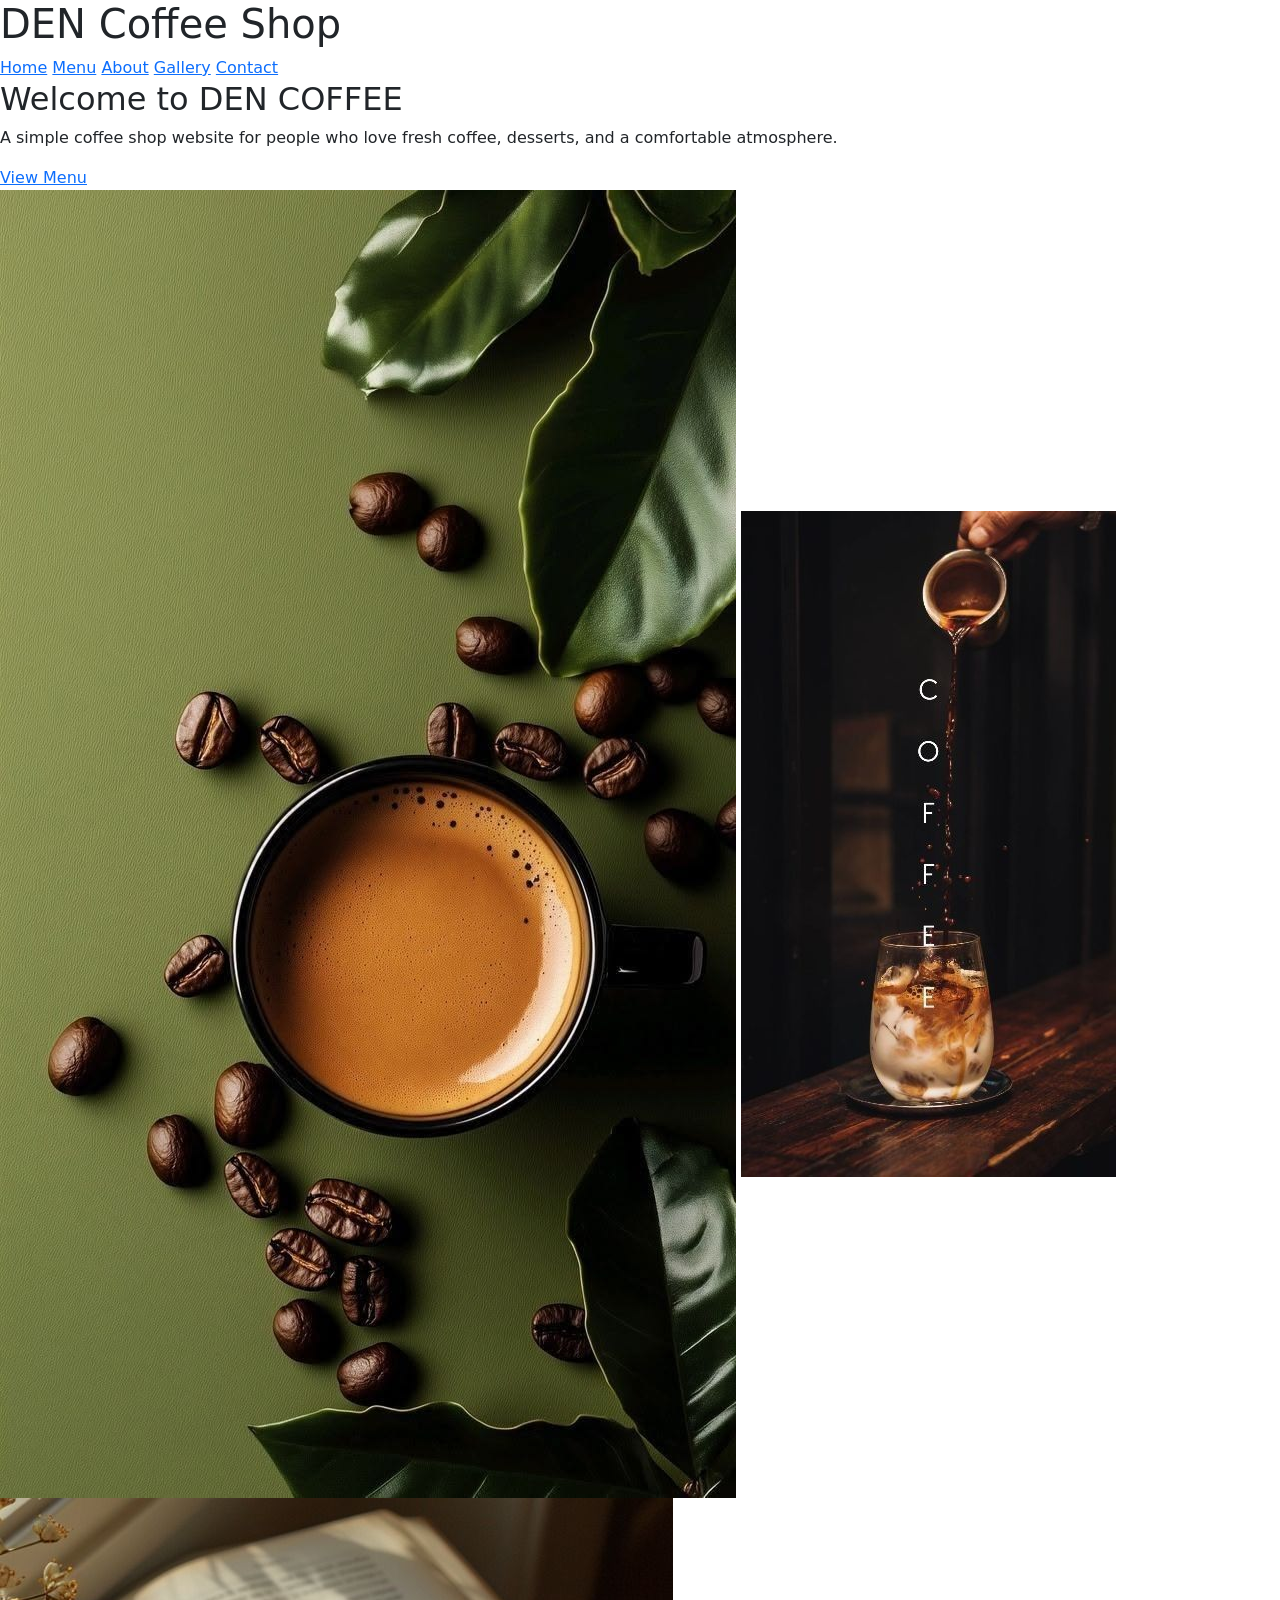
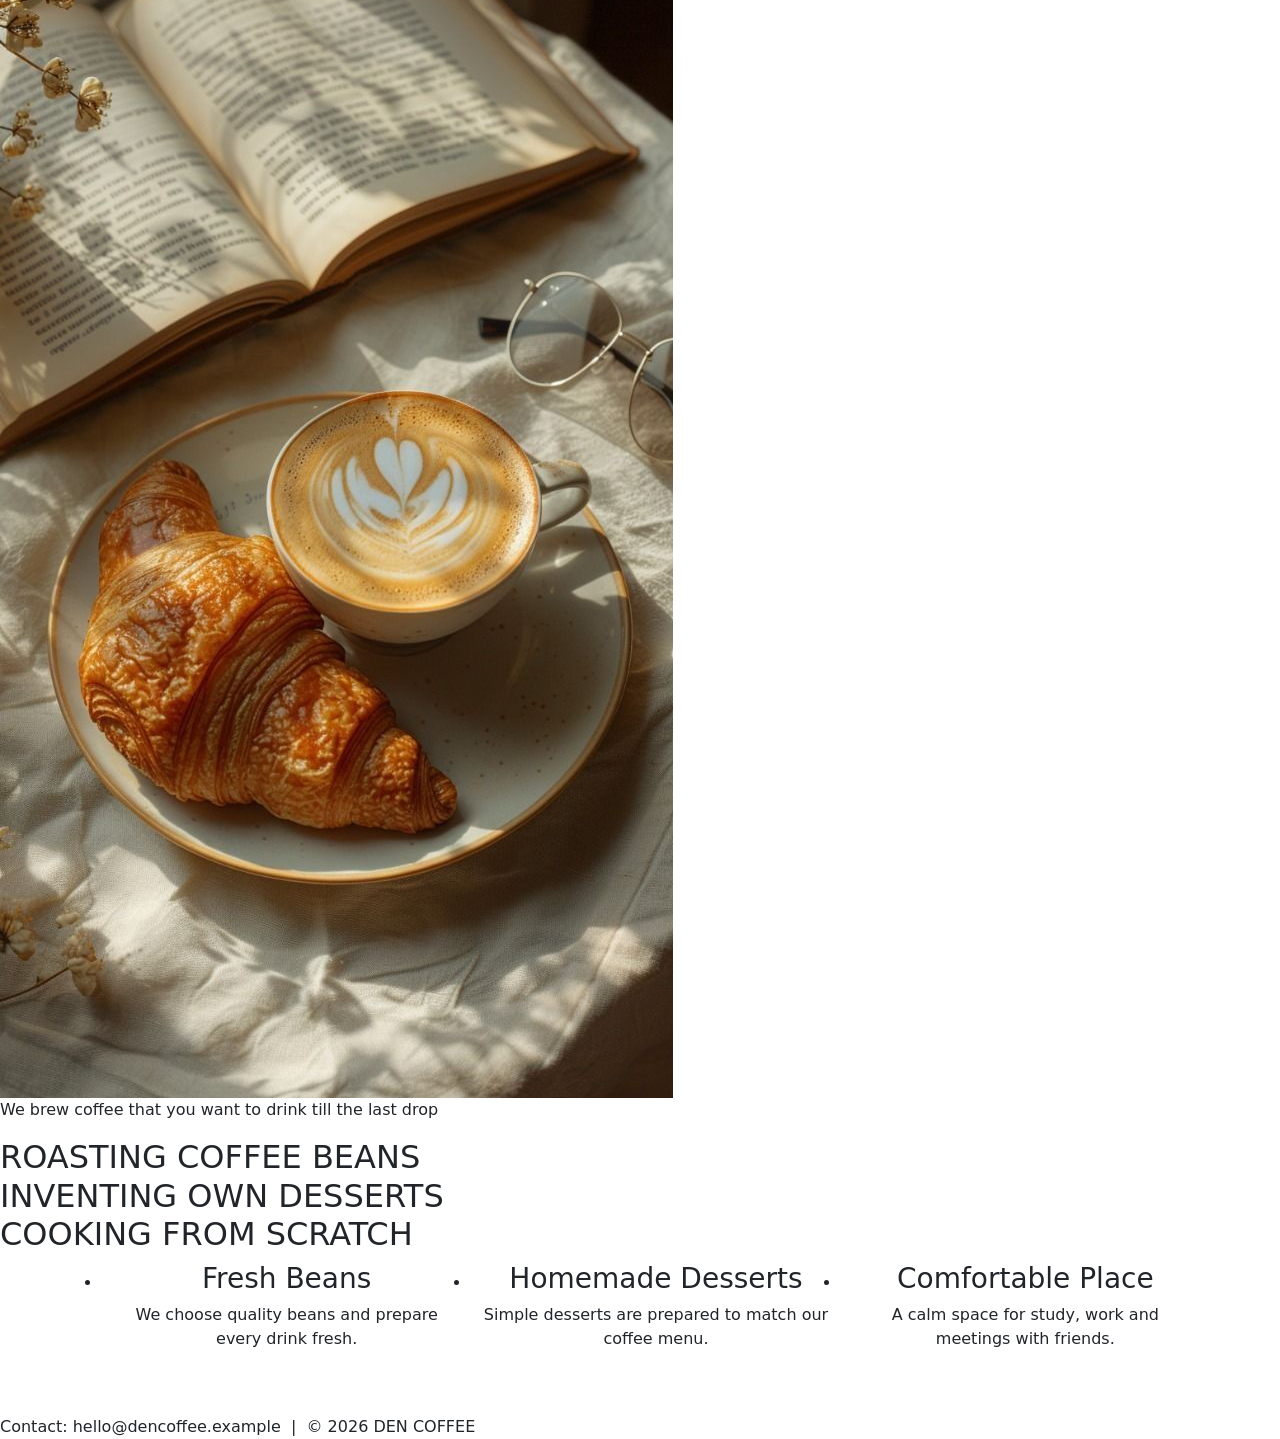
==== index.html @ 326715fb "Create home page" ====
<!DOCTYPE html>
<html lang="en">
<head>
    <meta charset="UTF-8">
    <meta name="viewport" content="width=device-width, initial-scale=1.0">
    <title>DEN Coffee Shop | Home</title>
    <link href="assets/css/bootstrap.min.css" rel="stylesheet">
    <link rel="stylesheet" href="assets/css/style.css">
</head>
<body>
    <header class="site-header">
        <h1 class="brand">DEN Coffee Shop</h1>
        <nav class="main-nav" aria-label="Main navigation">
            <a class="active" href="index.html">Home</a>
            <a href="menu.html">Menu</a>
            <a href="about.html">About</a>
            <a href="gallery.html">Gallery</a>
            <a href="contact.html">Contact</a>
        </nav>
    </header>

    <main class="page-main">
        <section class="intro-box">
            <h2>Welcome to DEN COFFEE</h2>
            <p>A simple coffee shop website for people who love fresh coffee, desserts, and a comfortable atmosphere.</p>
            <a class="simple-btn" href="menu.html">View Menu</a>
        </section>

        <section class="home-showcase">
            <div class="home-images">
                <img src="assets/images/images_home1.jpg" alt="Photo 1">
                <img src="assets/images/images_home2.jpg" alt="Photo 2">
                <img src="assets/images/images_home3.jpg" alt="Photo 3">
            </div>
            <div class="home-text">
                <p class="small-title">We brew coffee that you want to drink till the last drop</p>
                <h2>ROASTING COFFEE BEANS<br>INVENTING OWN DESSERTS<br>COOKING FROM SCRATCH</h2>
            </div>
        </section>

        <section class="container mb-5">
            <ul class="row g-4 text-center home-features">
                <li class="col-md-4">
                    <h3>Fresh Beans</h3>
                    <p>We choose quality beans and prepare every drink fresh.</p>
                </li>
                <li class="col-md-4">
                    <h3>Homemade Desserts</h3>
                    <p>Simple desserts are prepared to match our coffee menu.</p>
                </li>
                <li class="col-md-4">
                    <h3>Comfortable Place</h3>
                    <p>A calm space for study, work and meetings with friends.</p>
                </li>
            </ul>
        </section>
    </main>

    <footer class="site-footer">
        Contact: hello@dencoffee.example &nbsp;|&nbsp; © 2026 DEN COFFEE
    </footer>
</body>
</html>
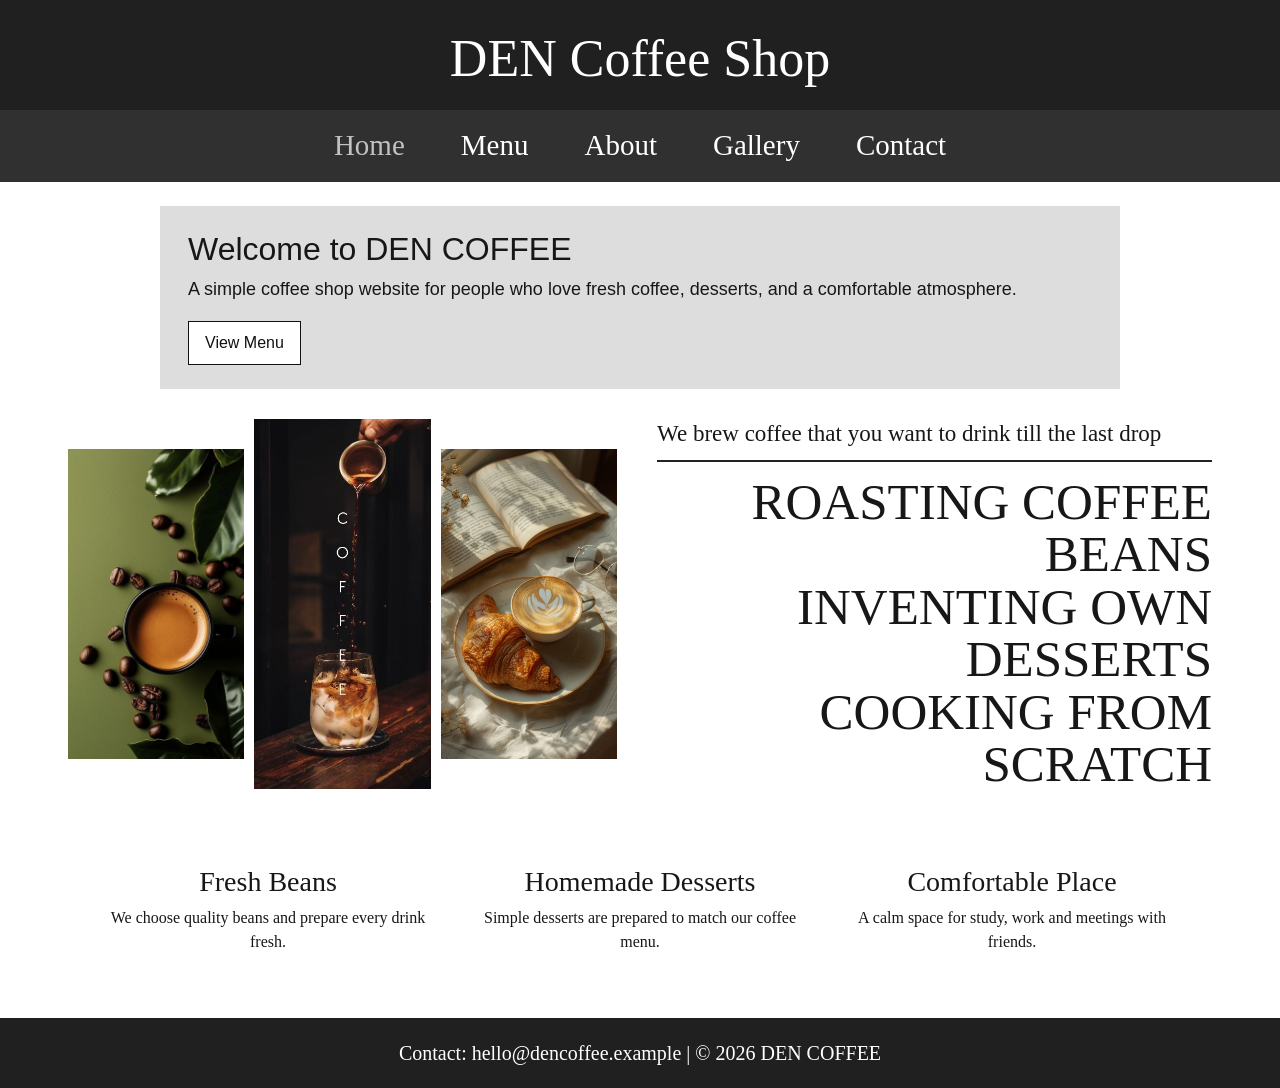
==== commit c627e931: "Update home and menu pages for endterm" ====
--- a/index.html
+++ b/index.html
@@ -11,7 +11,7 @@
     <header class="site-header">
         <h1 class="brand">DEN Coffee Shop</h1>
         <nav class="main-nav" aria-label="Main navigation">
-            <a class="active" href="index.html">Home</a>
+            <a aria-current="page" class="active" href="index.html">Home</a>
             <a href="menu.html">Menu</a>
             <a href="about.html">About</a>
             <a href="gallery.html">Gallery</a>
@@ -28,9 +28,9 @@
 
         <section class="home-showcase">
             <div class="home-images">
-                <img src="assets/images/images_home1.jpg" alt="Photo 1">
-                <img src="assets/images/images_home2.jpg" alt="Photo 2">
-                <img src="assets/images/images_home3.jpg" alt="Photo 3">
+                <img src="assets/images/images_home1.jpg" alt="Black coffee surrounded by roasted beans">
+                <img src="assets/images/images_home2.jpg" alt="Espresso pouring into a glass of ice">
+                <img src="assets/images/images_home3.jpg" alt="A croissant and coffee beside an open book">
             </div>
             <div class="home-text">
                 <p class="small-title">We brew coffee that you want to drink till the last drop</p>
@@ -57,7 +57,7 @@
     </main>
 
     <footer class="site-footer">
-        Contact: hello@dencoffee.example &nbsp;|&nbsp; © 2026 DEN COFFEE
+        Contact: hello@dencoffee.example | © 2026 DEN COFFEE
     </footer>
 </body>
 </html>
--- a/assets/css/style.css
+++ b/assets/css/style.css
@@ -0,0 +1,312 @@
+* { box-sizing: border-box; }
+body {
+    margin: 0;
+    font-family: Georgia, "Times New Roman", serif;
+    color: #171717;
+    background: white;
+}
+img { max-width: 100%; display: block; }
+
+/* Header and navigation */
+.site-header { background: #202020; color: white; text-align: center; }
+.brand {
+    margin: 0;
+    padding: 28px 16px 20px;
+    font-family: "Brush Script MT", "Segoe Script", cursive;
+    font-size: 52px;
+    font-weight: 400;
+}
+.main-nav {
+    display: flex;
+    justify-content: center;
+    gap: 56px;
+    padding: 14px 20px;
+    background: #303030;
+}
+.main-nav a {
+    color: white;
+    font-size: 29px;
+    font-family: "Brush Script MT", "Segoe Script", cursive;
+    text-decoration: none;
+    border: 0;
+}
+.main-nav a:hover, .main-nav a.active { opacity: 0.7; }
+.page-main { min-height: 65vh; }
+
+/* Home */
+.intro-box {
+    max-width: 960px;
+    margin: 24px auto;
+    padding: 24px 28px;
+    background: #dddddd;
+    font-family: Arial, sans-serif;
+}
+.intro-box h2 { margin: 0 0 8px; }
+.intro-box p { margin: 0 0 18px; font-size: 18px; }
+.simple-btn {
+    display: inline-block;
+    padding: 9px 16px;
+    border: 1px solid #111111;
+    background: white;
+    color: #111111;
+    text-decoration: none;
+}
+.simple-btn:hover { background: #202020; color: white; }
+.home-showcase {
+    display: flex;
+    align-items: center;
+    gap: 40px;
+    max-width: 1180px;
+    margin: 28px auto 50px;
+    padding: 0 18px;
+}
+.home-images {
+    width: 48%;
+    display: grid;
+    grid-template-columns: repeat(3, 1fr);
+    align-items: center;
+    gap: 10px;
+}
+.home-images img {
+    width: 100%;
+    height: 310px;
+    object-fit: cover;
+}
+.home-images img:nth-child(2) { height: 370px; }
+.home-text { flex: 1; }
+.small-title {
+    margin-bottom: 14px;
+    padding-bottom: 8px;
+    border-bottom: 2px solid #222222;
+    font-size: 23px;
+}
+.home-text h2 {
+    margin: 0;
+    font-size: 51px;
+    line-height: 1.03;
+    font-weight: 400;
+    text-align: right;
+}
+.home-features { margin: 0; padding: 0; list-style: none; }
+.page-title { margin: 38px 0 30px; text-align: center; font-size: 58px; }
+
+/* Menu */
+.menu-area {
+    position: relative;
+    margin-bottom: 45px;
+    padding: 20px 0 38px;
+    overflow: hidden;
+}
+.menu-area::before {
+    content: "";
+    position: absolute;
+    top: 50%;
+    left: 0;
+    right: 0;
+    height: 200px;
+    transform: translateY(-50%);
+    background: #5a5a5a;
+    z-index: 0;
+}
+#menuCarousel { position: relative; z-index: 1; }
+.menu-slide { min-height: 500px; }
+.menu-card {
+    min-height: 500px;
+    display: flex;
+    align-items: center;
+    justify-content: center;
+    padding: 0 18px;
+}
+.menu-card img {
+    width: 100%;
+    height: 350px;
+    object-fit: contain;
+}
+.menu-card.featured img { height: 460px; }
+.carousel-control-prev, .carousel-control-next {
+    width: 54px;
+    height: 54px;
+    top: 50%;
+    transform: translateY(-50%);
+    border-radius: 50%;
+    background: #303030;
+    opacity: 1;
+}
+.carousel-control-prev { left: 2px; }
+.carousel-control-next { right: 2px; }
+.carousel-control-prev:hover, .carousel-control-next:hover { opacity: 0.85; }
+.price-section { max-width: 850px; margin: 10px auto 60px; padding: 0 18px; }
+
+/* About */
+.about-page {
+    position: relative;
+    max-width: 1120px;
+    margin: 28px auto 70px;
+    padding: 0 42px 55px;
+}
+.about-quote { max-width: 820px; }
+.about-quote h1 {
+    margin: 0;
+    font-size: 48px;
+    line-height: 1.05;
+    font-weight: 400;
+    text-transform: uppercase;
+}
+.about-quote h1 > span { display: block; }
+.quote-second {
+    width: max-content;
+    max-width: 100%;
+    margin-top: 10px;
+}
+.quote-back {
+    display: block;
+    padding-right: 8px;
+    text-align: right;
+}
+.about-line { width: 68%; height: 2px; margin: 4px 0 0 auto; background: #222222; }
+.about-title { margin: 5px 65px 4px 0; text-align: right; font-size: 50px; font-weight: 700; }
+.about-layout {
+    display: flex;
+    align-items: flex-start;
+    gap: 48px;
+    margin-top: 4px;
+    padding-left: 250px;
+}
+.about-decoration { width: 3px; height: 300px; background: #222222; }
+.about-box {
+    max-width: 610px;
+    padding: 62px 48px;
+    background: #dddddd;
+    font-size: 21px;
+    line-height: 1.4;
+}
+.about-box p { margin: 0 0 8px; }
+.about-box p:last-child { margin-bottom: 0; }
+.about-square-one, .about-square-two {
+    position: absolute;
+    width: 48px;
+    height: 48px;
+    background: #dddddd;
+}
+.about-square-one { left: 265px; top: 260px; }
+.about-square-two { right: 12px; bottom: 0; }
+
+/* Gallery */
+.gallery-wrap { max-width: 1040px; margin: 48px auto 70px; padding: 0 24px; }
+.gallery-heading { display: flex; gap: 20px; }
+.gallery-heading h1 {
+    margin: 0;
+    font-size: 52px;
+    font-weight: 400;
+    writing-mode: vertical-rl;
+    transform: rotate(180deg);
+}
+.gallery-heading .line { width: 2px; background: #222222; }
+.gallery-grid { flex: 1; display: grid; grid-template-columns: repeat(3, 1fr); gap: 16px; }
+.gallery-grid figure { margin: 0; overflow: hidden; }
+.gallery-grid img { width: 100%; height: 290px; object-fit: cover; transition: 0.25s; }
+.gallery-grid img:hover { transform: scale(1.04); }
+
+/* Contact */
+.contact-hero {
+    min-height: 520px;
+    margin: 64px 0 90px;
+    display: flex;
+    align-items: center;
+    color: white;
+    background: linear-gradient(rgba(43, 42, 42, 0.48), rgba(60, 56, 56, 0.48)), url("../images/Images-contact.jpg") center/cover;
+}
+.contact-hero-inner { width: 100%; }
+.contact-title { margin: 0 0 48px; font-size: 60px; line-height: 1.12; font-weight: 400; }
+.contact-actions { display: flex; gap: 14px; flex-wrap: wrap; }
+.light-btn, .dark-btn {
+    display: inline-block;
+    padding: 16px 18px;
+    border: 1px solid rgba(255,255,255,0.8);
+    text-decoration: none;
+    font-size: 18px;
+}
+.light-btn { background: white; color: #111111; }
+.dark-btn { background: rgba(30,30,30,0.68); color: white; }
+.contact-details { max-width: 470px; margin-left: auto; }
+.contact-detail-row {
+    display: grid;
+    grid-template-columns: 135px 1fr;
+    gap: 20px;
+    padding: 12px 0;
+    border-top: 1px solid rgba(255,255,255,0.85);
+}
+.contact-detail-row:last-child { border-bottom: 1px solid rgba(255,255,255,0.85); }
+.contact-label { text-align: center; font-weight: 700; }
+.contact-value { text-align: right; }
+.contact-value p { margin: 0 0 4px; }
+.contact-value p:last-child { margin-bottom: 0; }
+.contact-form-section { max-width: 900px; margin: 0 auto 70px; padding: 0 20px; }
+.contact-form-section label { font-family: Arial, sans-serif; }
+
+/* Footer */
+.site-footer {
+    padding: 20px 15px;
+    background: #202020;
+    color: white;
+    text-align: center;
+    font-family: "Brush Script MT", "Segoe Script", cursive;
+    font-size: 20px;
+}
+
+/* Tablet */
+@media (max-width: 992px) {
+    .main-nav { gap: 28px; }
+    .home-showcase { gap: 24px; }
+    .home-images { width: 46%; }
+    .home-images img { height: 260px; }
+    .home-images img:nth-child(2) { height: 310px; }
+    .home-text h2 { font-size: 40px; }
+    .menu-card img { height: 310px; }
+    .menu-card.featured img { height: 400px; }
+    .about-page { padding-left: 28px; padding-right: 28px; }
+    .about-layout { padding-left: 90px; }
+    .about-square-one { left: 105px; }
+    .gallery-grid { grid-template-columns: repeat(2, 1fr); }
+    .contact-title { font-size: 48px; }
+}
+
+/* Mobile */
+@media (max-width: 576px) {
+    .brand { padding-top: 22px; font-size: 40px; }
+    .main-nav { gap: 10px 22px; flex-wrap: wrap; }
+    .main-nav a { font-size: 23px; }
+    .intro-box { margin: 18px 14px; padding: 20px; }
+    .home-showcase { flex-direction: column; margin-bottom: 35px; }
+    .home-images { width: 100%; gap: 7px; }
+    .home-images img, .home-images img:nth-child(2) { height: 240px; }
+    .small-title { font-size: 19px; }
+    .home-text h2 { font-size: 37px; text-align: left; }
+    .page-title { margin-top: 28px; font-size: 43px; }
+    .menu-area { padding-top: 5px; }
+    .menu-area::before { top: 50%; height: 180px; }
+    .menu-slide { min-height: 0; padding: 20px 0; }
+    .menu-card { min-height: 0; margin-bottom: 12px; }
+    .menu-card img, .menu-card.featured img { height: 300px; }
+    .carousel-control-prev, .carousel-control-next { width: 46px; height: 46px; }
+    .about-page { margin-top: 24px; padding: 0 20px 45px; }
+    .about-quote h1 { font-size: 35px; }
+    .quote-second { width: auto; }
+    .quote-back { padding-right: 0; }
+    .about-line { width: 80%; }
+    .about-title { margin-right: 0; font-size: 42px; }
+    .about-layout { padding-left: 0; gap: 18px; }
+    .about-decoration { height: 260px; }
+    .about-box { padding: 30px 24px; font-size: 18px; }
+    .about-square-one { left: 35px; top: 225px; width: 34px; height: 34px; }
+    .about-square-two { width: 38px; height: 38px; }
+    .gallery-heading { display: block; }
+    .gallery-heading h1 { margin-bottom: 18px; text-align: center; writing-mode: horizontal-tb; transform: none; }
+    .gallery-heading .line { display: none; }
+    .gallery-grid { grid-template-columns: 1fr; }
+    .gallery-grid img { height: 330px; }
+    .contact-hero { min-height: 650px; margin-top: 34px; padding: 48px 0; }
+    .contact-title { margin-bottom: 28px; font-size: 44px; }
+    .contact-details { margin-top: 42px; margin-left: 0; }
+    .contact-detail-row { grid-template-columns: 110px 1fr; gap: 12px; }
+}
